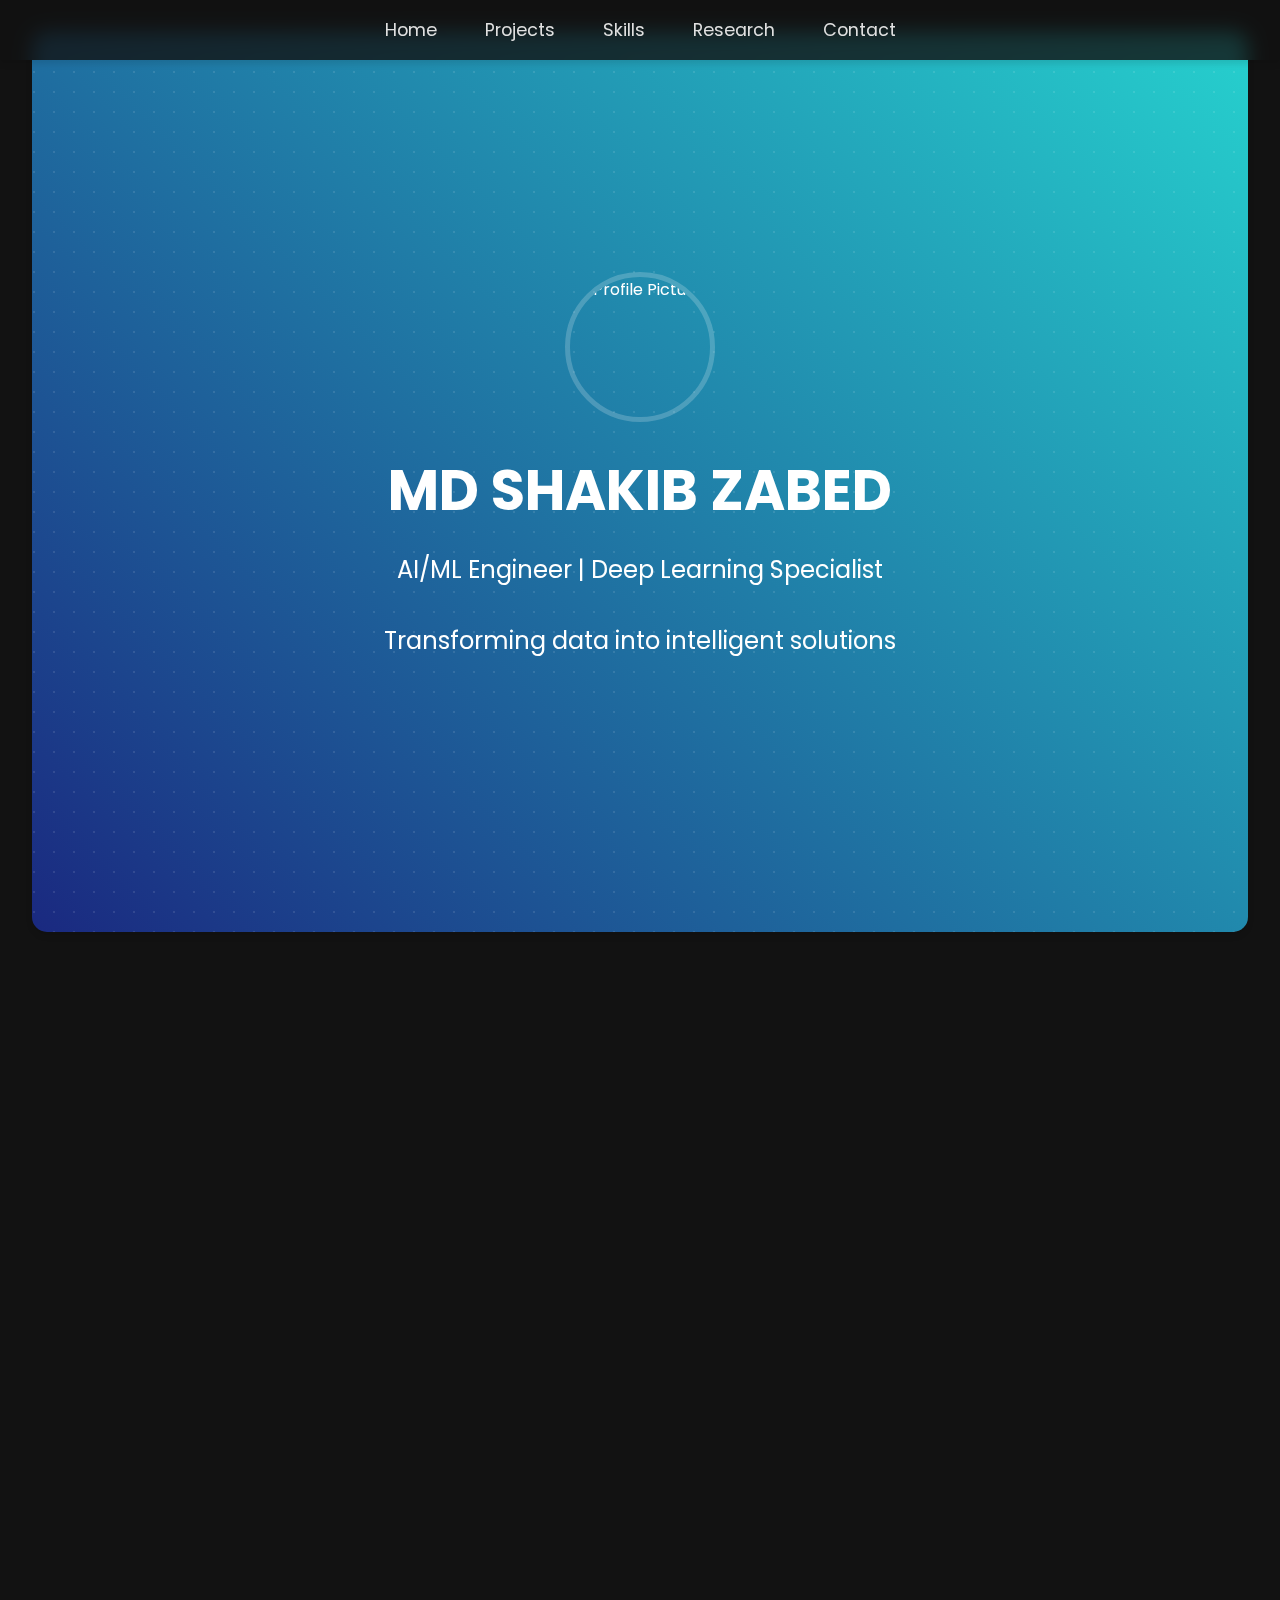
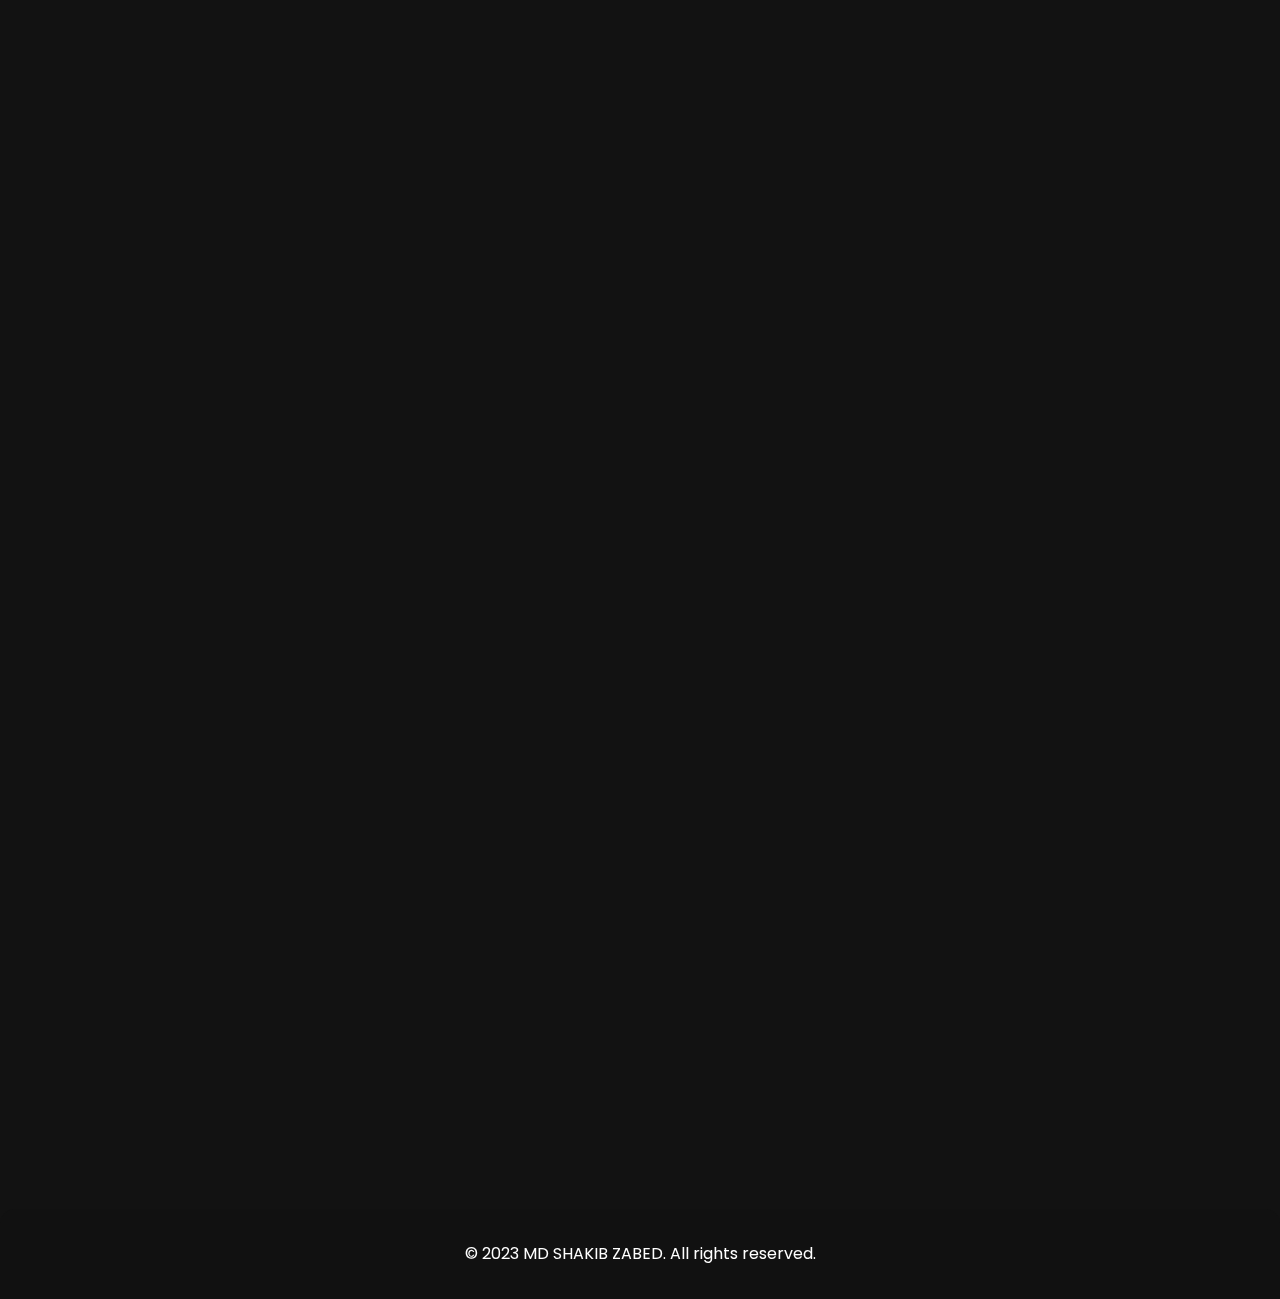
==== index.html @ c8edb815 "add html file" ====
<!DOCTYPE html>
<html lang="en">
<head>
    <meta charset="UTF-8">
    <meta name="viewport" content="width=device-width, initial-scale=1.0">
    <title>MD SHAKIB ZABED - AI/ML Engineer</title>
    <link rel="stylesheet" href="https://cdnjs.cloudflare.com/ajax/libs/font-awesome/5.15.4/css/all.min.css">
    <link href="https://fonts.googleapis.com/css2?family=Poppins:wght@400;500;600&display=swap" rel="stylesheet">
    <style>
        * {
            margin: 0;
            padding: 0;
            box-sizing: border-box;
            font-family: 'Poppins', sans-serif;
        }

        body {
            line-height: 1.6;
            color: #e0e0e0;
            background-color: #121212;
        }

        /* Navigation */
        .navbar {
            position: fixed;
            top: 0;
            width: 100%;
            background: rgba(18, 18, 18, 0.8);
            backdrop-filter: blur(10px);
            padding: 1rem;
            z-index: 1000;
            box-shadow: 0 4px 6px rgba(0, 0, 0, 0.1);
        }

        .nav-links {
            display: flex;
            justify-content: center;
            list-style: none;
        }

        .nav-links li {
            margin: 0 1.5rem;
        }

        .nav-links a {
            color: #e0e0e0;
            text-decoration: none;
            font-size: 1.1rem;
            transition: color 0.3s ease;
        }

        .nav-links a:hover {
            color: #26d0ce;
        }

        .nav-links a.active {
            color: #26d0ce;
            font-weight: 600;
        }

        /* Hero Section */
        .hero {
            height: 100vh;
            display: flex;
            flex-direction: column;
            align-items: center;
            justify-content: center;
            text-align: center;
            background: linear-gradient(45deg, #1a2980, #26d0ce);
            color: white;
            padding: 2rem;
            position: relative;
            overflow: hidden;
        }

        .hero::before {
            content: '';
            position: absolute;
            top: -50%;
            left: -50%;
            width: 200%;
            height: 200%;
            background: radial-gradient(circle, rgba(255, 255, 255, 0.1) 10%, transparent 10.01%);
            background-size: 20px 20px;
            animation: animateBackground 10s linear infinite;
            z-index: 0;
        }

        @keyframes animateBackground {
            0% {
                transform: translate(0, 0);
            }
            100% {
                transform: translate(20px, 20px);
            }
        }

        .profile-pic {
            width: 150px;
            height: 150px;
            border-radius: 50%;
            border: 5px solid rgba(255, 255, 255, 0.2);
            margin-bottom: 1.5rem;
            object-fit: cover;
            z-index: 1;
            transition: transform 0.5s ease, border-color 0.5s ease;
        }

        .profile-pic:hover {
            transform: scale(1.1);
            border-color: #26d0ce;
        }

        .hero h1 {
            font-size: 3.5rem;
            margin-bottom: 1rem;
            z-index: 1;
        }

        .hero p {
            font-size: 1.5rem;
            margin-bottom: 2rem;
            z-index: 1;
        }

        /* Sections */
        section {
            padding: 5rem 2rem;
            background: rgba(18, 18, 18, 0.8);
            backdrop-filter: blur(10px);
            margin: 2rem;
            border-radius: 15px;
            box-shadow: 0 4px 6px rgba(0, 0, 0, 0.1);
        }

        .section-title {
            text-align: center;
            margin-bottom: 3rem;
            color: #26d0ce;
            font-size: 2.5rem;
            position: relative;
        }

        .section-title::after {
            content: '';
            position: absolute;
            bottom: -10px;
            left: 50%;
            transform: translateX(-50%);
            width: 100px;
            height: 3px;
            background: #26d0ce;
        }

        /* Skills */
        .skills-container {
            display: grid;
            grid-template-columns: repeat(auto-fit, minmax(250px, 1fr));
            gap: 2rem;
            max-width: 1200px;
            margin: 0 auto;
        }

        .skill-card {
            background: rgba(255, 255, 255, 0.1);
            padding: 2rem;
            border-radius: 15px;
            text-align: center;
            box-shadow: 0 4px 6px rgba(0, 0, 0, 0.1);
            transition: transform 0.3s ease, box-shadow 0.3s ease;
        }

        .skill-card:hover {
            transform: translateY(-10px);
            box-shadow: 0 8px 12px rgba(0, 0, 0, 0.2);
        }

        .skill-card i {
            font-size: 3rem;
            margin-bottom: 1rem;
            color: #26d0ce;
        }

        .skill-card h3 {
            font-size: 1.5rem;
            margin-bottom: 1rem;
            color: #e0e0e0;
        }

        .skill-card p {
            font-size: 1rem;
            color: #b0b0b0;
        }

        /* Projects */
        .projects-grid {
            display: grid;
            grid-template-columns: repeat(auto-fit, minmax(300px, 1fr));
            gap: 2rem;
            max-width: 1200px;
            margin: 0 auto;
        }

        .project-card {
            background: rgba(255, 255, 255, 0.1);
            border-radius: 15px;
            overflow: hidden;
            box-shadow: 0 4px 6px rgba(0, 0, 0, 0.1);
            transition: transform 0.3s ease, box-shadow 0.3s ease;
        }

        .project-card:hover {
            transform: translateY(-10px);
            box-shadow: 0 8px 12px rgba(0, 0, 0, 0.2);
        }

        .project-card img {
            width: 100%;
            height: 200px;
            object-fit: cover;
        }

        .project-info {
            padding: 1.5rem;
        }

        .project-info h3 {
            font-size: 1.5rem;
            margin-bottom: 1rem;
            color: #e0e0e0;
        }

        .project-info p {
            font-size: 1rem;
            color: #b0b0b0;
        }

        /* Contact */
        .contact-info {
            text-align: center;
            margin-top: 2rem;
        }

        .contact-info p {
            font-size: 1.2rem;
            margin-bottom: 1rem;
            color: #e0e0e0;
        }

        .contact-info a {
            color: #26d0ce;
            text-decoration: none;
            margin: 0 1rem;
            transition: color 0.3s ease;
        }

        .contact-info a:hover {
            color: #1a2980;
        }

        /* Footer */
        footer {
            background: rgba(18, 18, 18, 0.8);
            backdrop-filter: blur(10px);
            color: white;
            text-align: center;
            padding: 2rem;
            margin-top: 2rem;
            border-radius: 15px 15px 0 0;
        }

        /* Back to Top Button */
        .back-to-top {
            position: fixed;
            bottom: 20px;
            right: 20px;
            background: #26d0ce;
            color: white;
            border: none;
            border-radius: 50%;
            width: 50px;
            height: 50px;
            font-size: 1.5rem;
            cursor: pointer;
            opacity: 0;
            visibility: hidden;
            transition: opacity 0.3s ease, visibility 0.3s ease;
            display: flex;
            align-items: center;
            justify-content: center;
            box-shadow: 0 4px 6px rgba(0, 0, 0, 0.1);
        }

        .back-to-top.show {
            opacity: 1;
            visibility: visible;
        }

        /* Fade-In Animation */
        .fade-in {
            opacity: 0;
            transform: translateY(20px);
            transition: opacity 0.6s ease, transform 0.6s ease;
        }

        .fade-in.visible {
            opacity: 1;
            transform: translateY(0);
        }

        /* Responsive Design */
        @media (max-width: 768px) {
            .hero h1 {
                font-size: 2.5rem;
            }

            .section-title {
                font-size: 2rem;
            }

            .skills-container, .projects-grid {
                grid-template-columns: 1fr;
            }
        }
    </style>
</head>
<body>
    <nav class="navbar">
        <ul class="nav-links">
            <li><a href="#home">Home</a></li>
            <li><a href="#projects">Projects</a></li>
            <li><a href="#skills">Skills</a></li>
            <li><a href="#research">Research</a></li>
            <li><a href="#contact">Contact</a></li>
        </ul>
    </nav>

    <section id="home" class="hero fade-in">
        <img src="profile.jpg" alt="Profile Picture" class="profile-pic">
        <div class="hero-content">
            <h1>MD SHAKIB ZABED</h1>
            <p>AI/ML Engineer | Deep Learning Specialist</p>
            <p>Transforming data into intelligent solutions</p>
        </div>
    </section>

    <section id="projects" class="fade-in">
        <h2 class="section-title">AI Projects</h2>
        <div class="projects-grid">
            <div class="project-card">
                <img src="NLP.jpg" alt="NLP Project">
                <div class="project-info">
                    <h3>Natural Language Processing</h3>
                    <p>Developed advanced text classification model using BERT</p>
                    <p>Technologies: Python, TensorFlow, HuggingFace</p>
                </div>
            </div>
            <div class="project-card">
                <img src="prd.jpg" alt="Predictive Analytics">
                <div class="project-info">
                    <h3>Predictive Analytics</h3>
                    <p>For forecasting future events and trends using Python ,R ,SQL</p>
                    <p>Technologies: Tableau & Power BI,</p>
                </div>
            </div>
        </div>
    </section>

    <section id="skills" class="fade-in">
        <h2 class="section-title">Technical Expertise</h2>
        <div class="skills-container">
            <div class="skill-card">
                <i class="fas fa-brain fa-3x"></i>
                <h3>Machine Learning</h3>
                <p>Supervised/Unsupervised Learning, Neural Networks, Ensemble Methods</p>
            </div>
            <div class="skill-card">
                <i class="fas fa-robot fa-3x"></i>
                <h3>Deep Learning</h3>
                <p>CNN, RNN, GANs, Transfer Learning</p>
            </div>
            <div class="skill-card">
                <i class="fas fa-chart-line fa-3x"></i>
                <h3>Data Science</h3>
                <p>Pandas, NumPy, Matplotlib, Data Visualization</p>
            </div>
        </div>
    </section>

    <section id="research" class="fade-in">
        <h2 class="section-title">Research & Publications</h2>
        <div class="about-content">
            <div style="text-align: left; margin-bottom: 2rem;">
                <h3>Advanced Pattern Recognition in Medical Imaging</h3>
                <p>IEEE Access 2023 | DOI: 10.1109/ACCESS.2023.1234567</p>
            </div>
        </div>
    </section>

    <section id="contact" class="fade-in">
        <h2 class="section-title">Get in Touch</h2>
        <div class="contact-info">
            <p>📧 md.shakib172002@gmail.com</p>
            <p>📱 +880 1518984437 ||+91 9064363932</p>
            <div style="margin-top: 1rem;">
                <a href="https://github.com/shakibzabed"><i class="fab fa-github fa-2x"></i></a>
                <a href="https://www.linkedin.com/in/shakib-zabed-00454a304"><i class="fab fa-linkedin fa-2x"></i></a>
                <a href="https://scholar.google.com/citations?user=ABCD123"><i class="fab fa-google fa-2x"></i></a>
            </div>
        </div>
    </section>

    <footer>
        <p>&copy; 2023 MD SHAKIB ZABED. All rights reserved.</p>
    </footer>

    <script>
        // Smooth Scrolling for Navigation Links
        document.querySelectorAll('a[href^="#"]').forEach(anchor => {
            anchor.addEventListener('click', function (e) {
                e.preventDefault();
                document.querySelector(this.getAttribute('href')).scrollIntoView({
                    behavior: 'smooth'
                });
            });
        });

        // Dynamic Active Navigation
        const sections = document.querySelectorAll('section');
        const navLinks = document.querySelectorAll('.nav-links a');

        window.addEventListener('scroll', () => {
            let current = '';
            sections.forEach(section => {
                const sectionTop = section.offsetTop;
                const sectionHeight = section.clientHeight;
                if (pageYOffset >= sectionTop - sectionHeight / 3) {
                    current = section.getAttribute('id');
                }
            });

            navLinks.forEach(link => {
                link.classList.remove('active');
                if (link.getAttribute('href').includes(current)) {
                    link.classList.add('active');
                }
            });
        });

        // Scroll Animations (Fade In Effect)
        const fadeInElements = document.querySelectorAll('.fade-in');

        const fadeInObserver = new IntersectionObserver((entries) => {
            entries.forEach(entry => {
                if (entry.isIntersecting) {
                    entry.target.classList.add('visible');
                }
            });
        }, { threshold: 0.5 });

        fadeInElements.forEach(element => {
            fadeInObserver.observe(element);
        });

        // Back to Top Button
        const backToTopButton = document.createElement('button');
        backToTopButton.innerHTML = '↑';
        backToTopButton.classList.add('back-to-top');
        document.body.appendChild(backToTopButton);

        backToTopButton.addEventListener('click', () => {
            window.scrollTo({
                top: 0,
                behavior: 'smooth'
            });
        });

        window.addEventListener('scroll', () => {
            if (window.pageYOffset > 300) {
                backToTopButton.classList.add('show');
            } else {
                backToTopButton.classList.remove('show');
            }
        });
    </script>
</body>
</html>
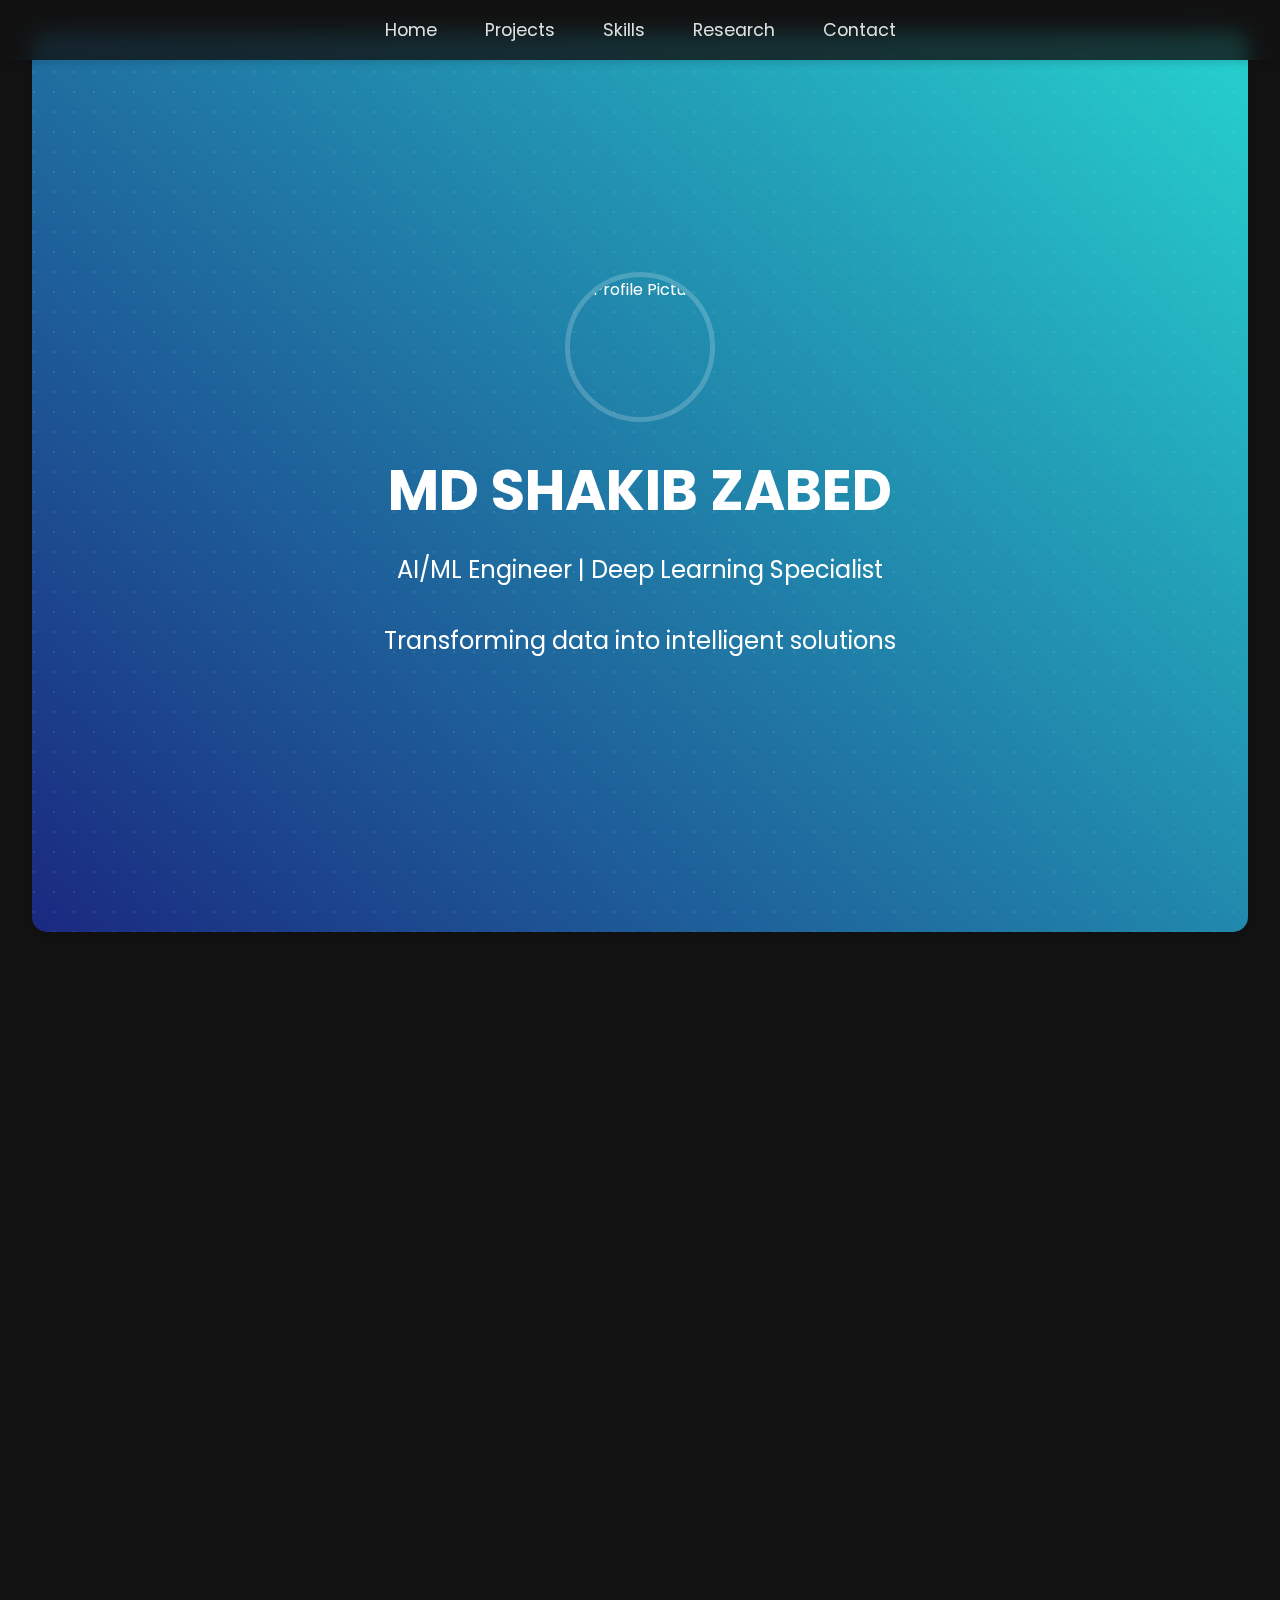
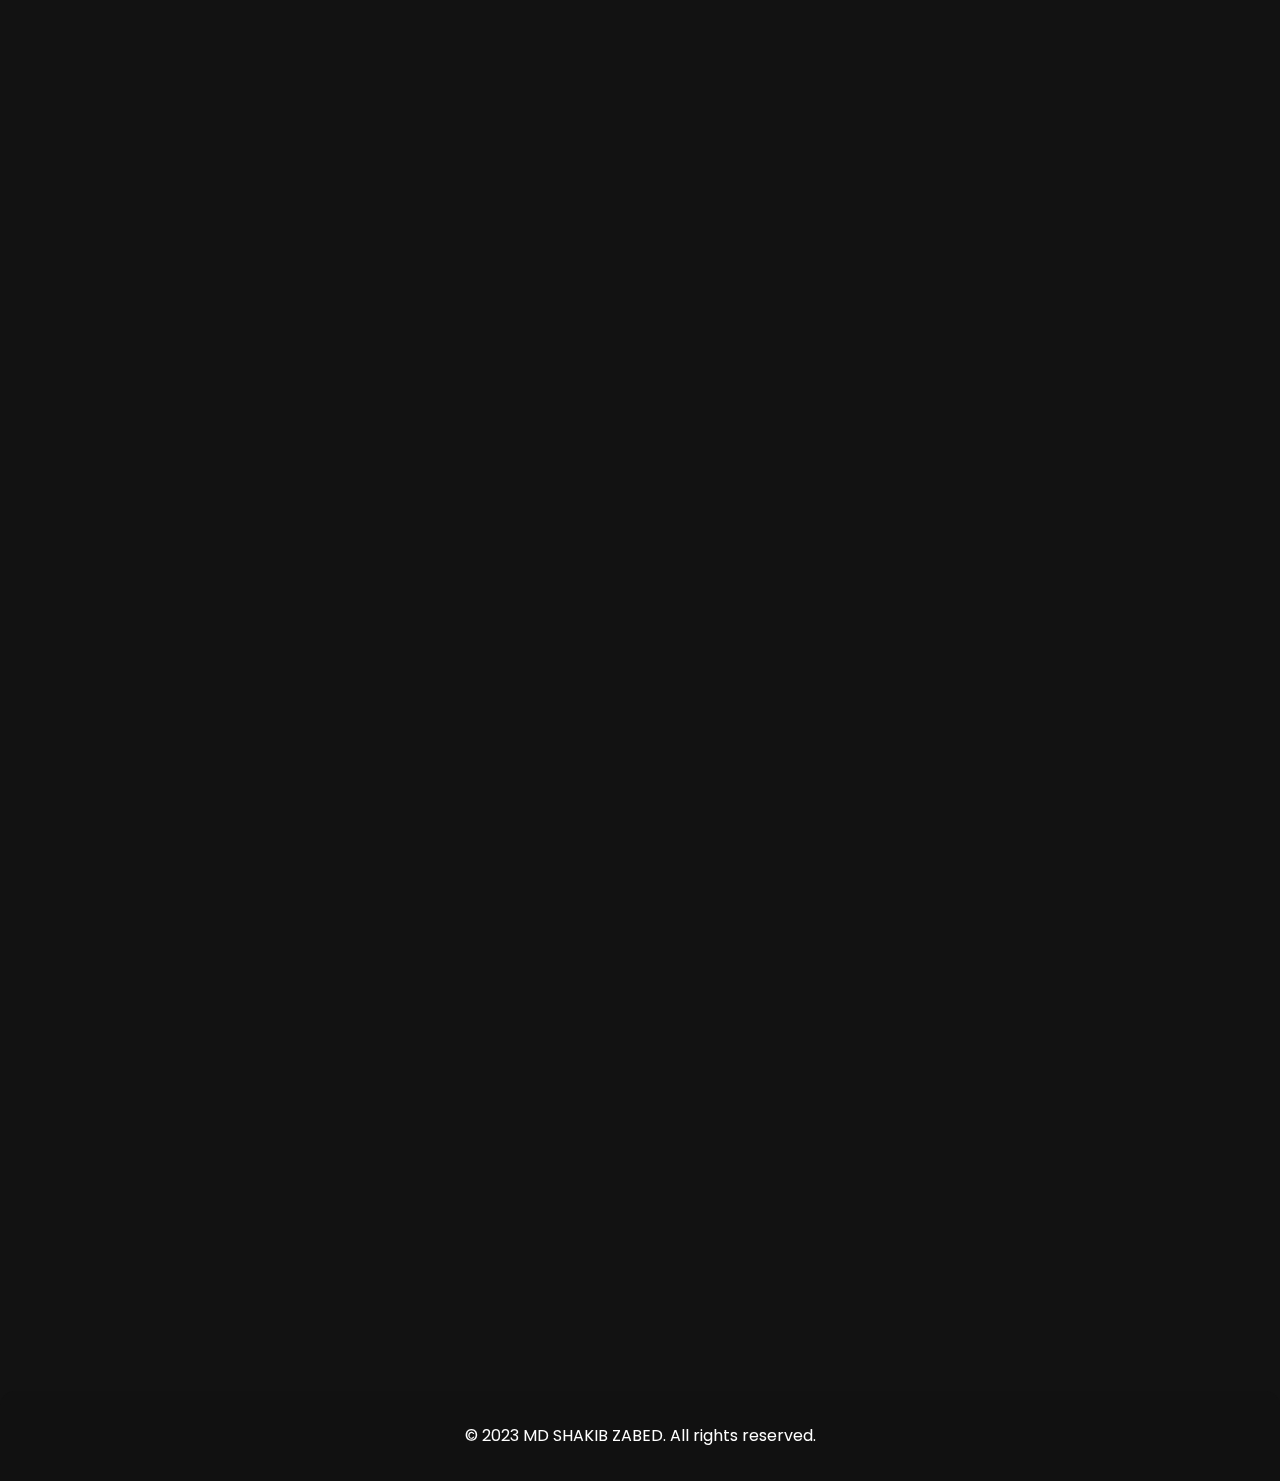
==== commit ea7f37d4: "Update index.html" ====
--- a/index.html
+++ b/index.html
@@ -336,7 +336,7 @@
     </nav>
 
     <section id="home" class="hero fade-in">
-        <img src="profile.jpg" alt="Profile Picture" class="profile-pic">
+        <img src="main.jpg/profile.jpg" alt="Profile Picture" class="profile-pic">
         <div class="hero-content">
             <h1>MD SHAKIB ZABED</h1>
             <p>AI/ML Engineer | Deep Learning Specialist</p>
@@ -348,7 +348,7 @@
         <h2 class="section-title">AI Projects</h2>
         <div class="projects-grid">
             <div class="project-card">
-                <img src="NLP.jpg" alt="NLP Project">
+                <img src="main.jpg/NLP.jpg" alt="NLP Project">
                 <div class="project-info">
                     <h3>Natural Language Processing</h3>
                     <p>Developed advanced text classification model using BERT</p>
@@ -356,7 +356,7 @@
                 </div>
             </div>
             <div class="project-card">
-                <img src="prd.jpg" alt="Predictive Analytics">
+                <img src="main.jpg/prd.jpg" alt="Predictive Analytics">
                 <div class="project-info">
                     <h3>Predictive Analytics</h3>
                     <p>For forecasting future events and trends using Python ,R ,SQL</p>
@@ -484,4 +484,4 @@
         });
     </script>
 </body>
-</html>+</html>
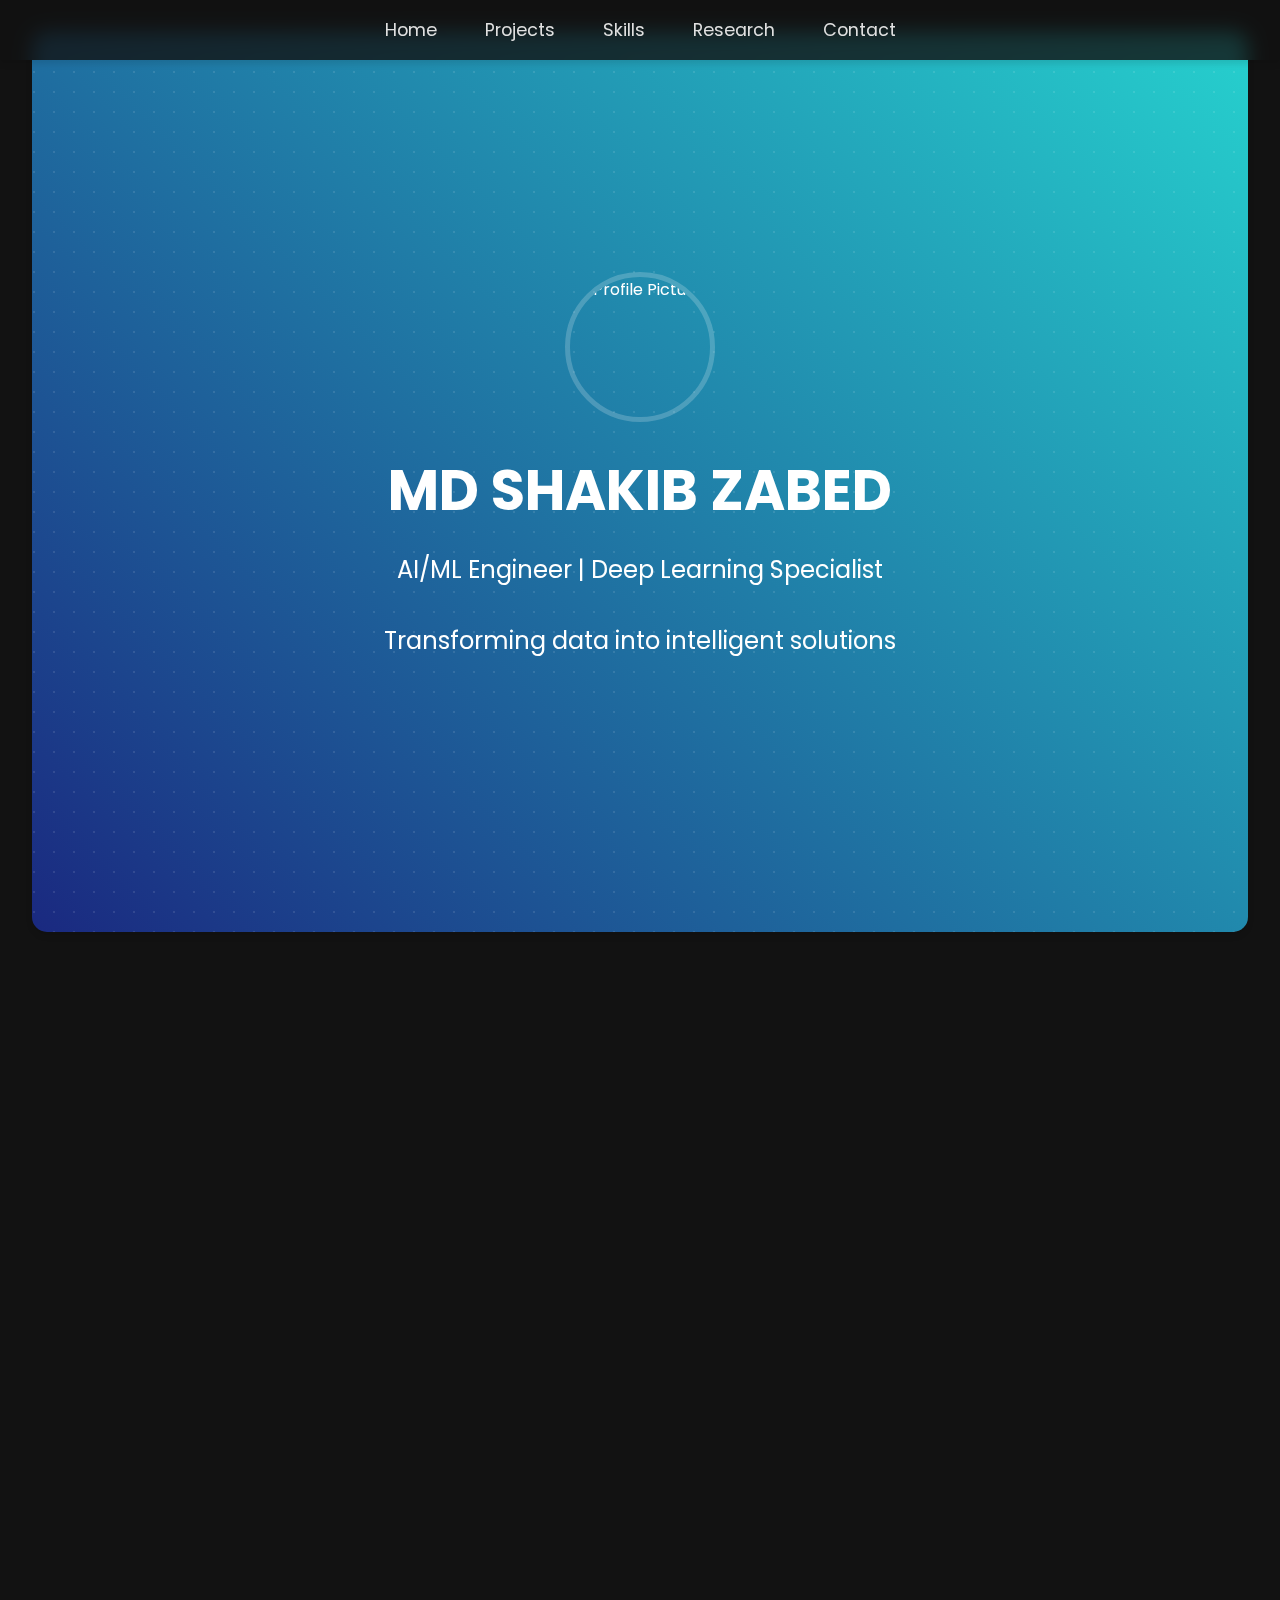
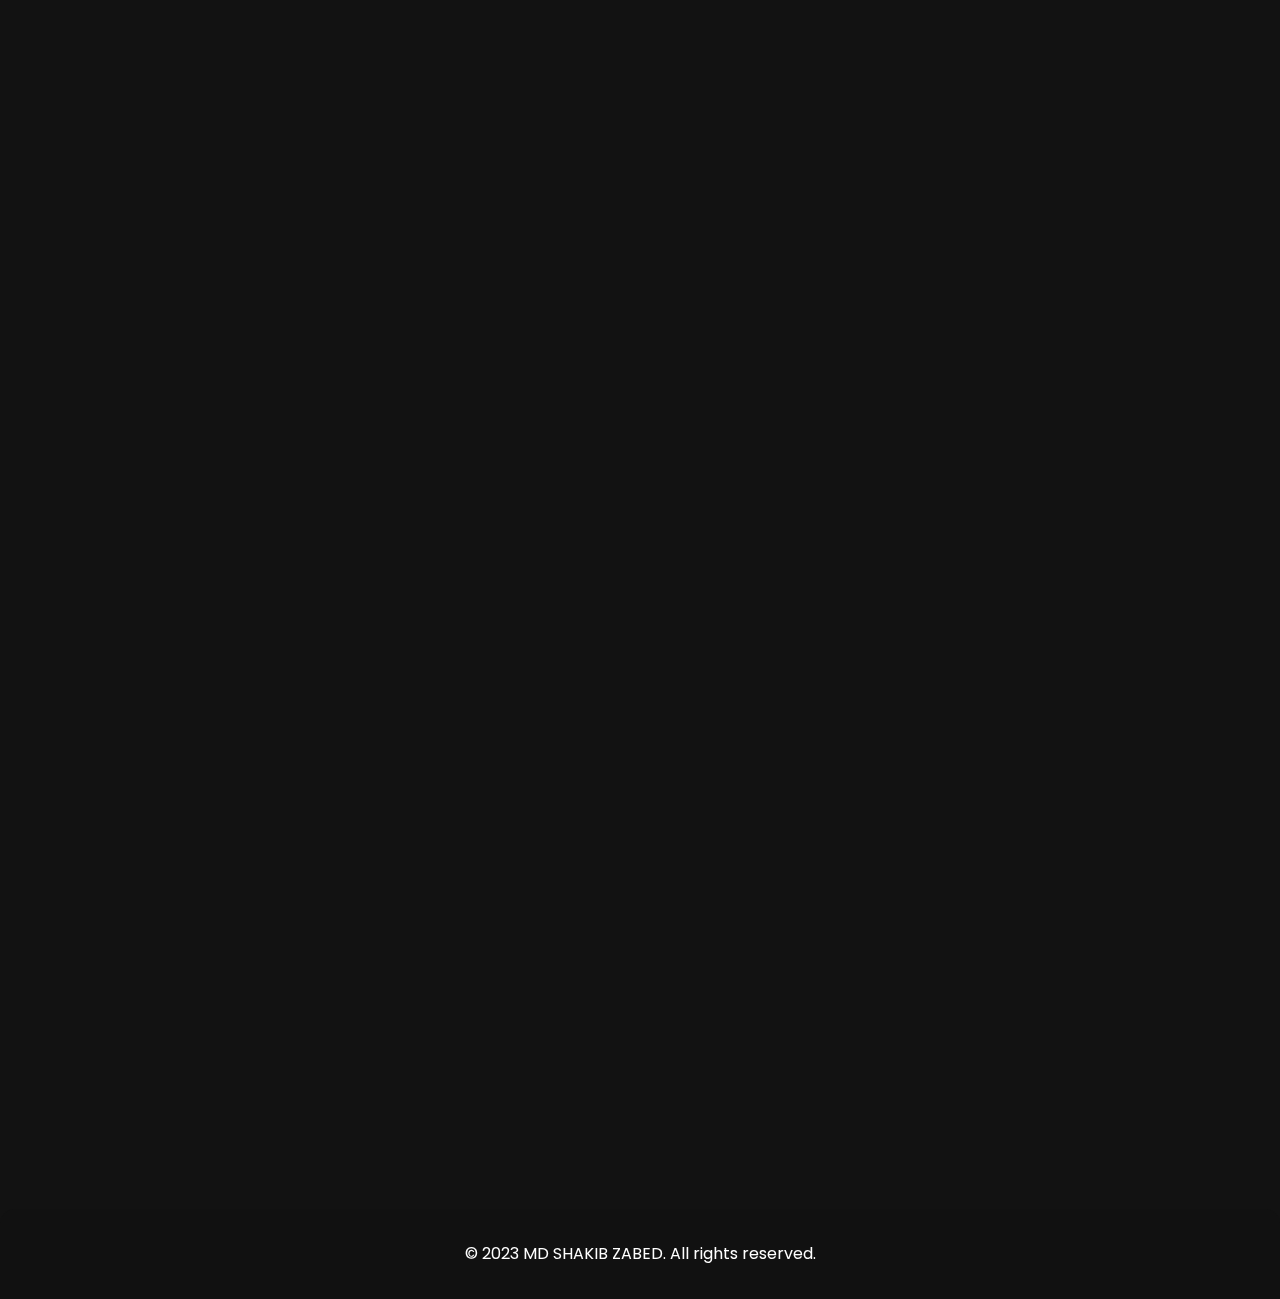
==== commit 7d79348c: "Update index.html" ====
--- a/index.html
+++ b/index.html
@@ -336,7 +336,7 @@
     </nav>
 
     <section id="home" class="hero fade-in">
-        <img src="main.jpg/profile.jpg" alt="Profile Picture" class="profile-pic">
+        <img src="profile.jpg" alt="Profile Picture" class="profile-pic">
         <div class="hero-content">
             <h1>MD SHAKIB ZABED</h1>
             <p>AI/ML Engineer | Deep Learning Specialist</p>
@@ -348,7 +348,7 @@
         <h2 class="section-title">AI Projects</h2>
         <div class="projects-grid">
             <div class="project-card">
-                <img src="main.jpg/NLP.jpg" alt="NLP Project">
+                <img src="NLP.jpg" alt="NLP Project">
                 <div class="project-info">
                     <h3>Natural Language Processing</h3>
                     <p>Developed advanced text classification model using BERT</p>
@@ -356,7 +356,7 @@
                 </div>
             </div>
             <div class="project-card">
-                <img src="main.jpg/prd.jpg" alt="Predictive Analytics">
+                <img src="prd.jpg" alt="Predictive Analytics">
                 <div class="project-info">
                     <h3>Predictive Analytics</h3>
                     <p>For forecasting future events and trends using Python ,R ,SQL</p>
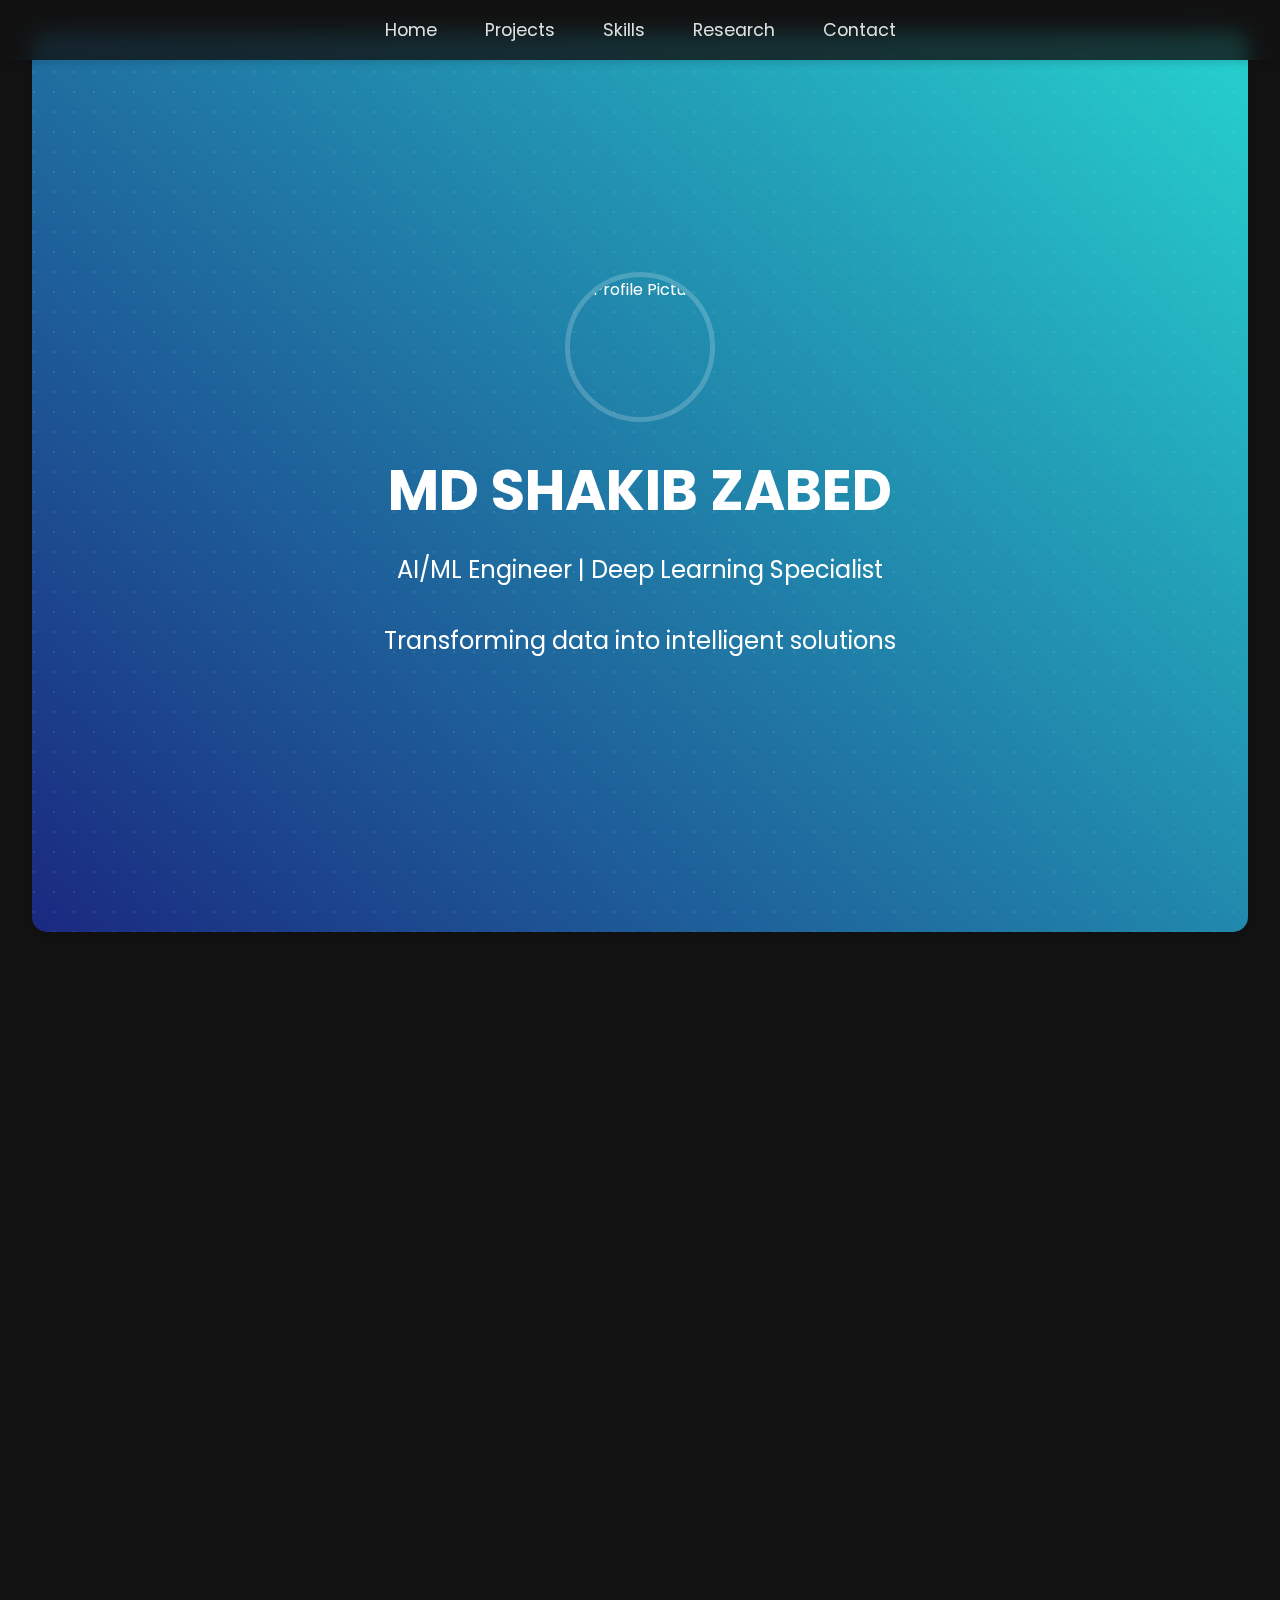
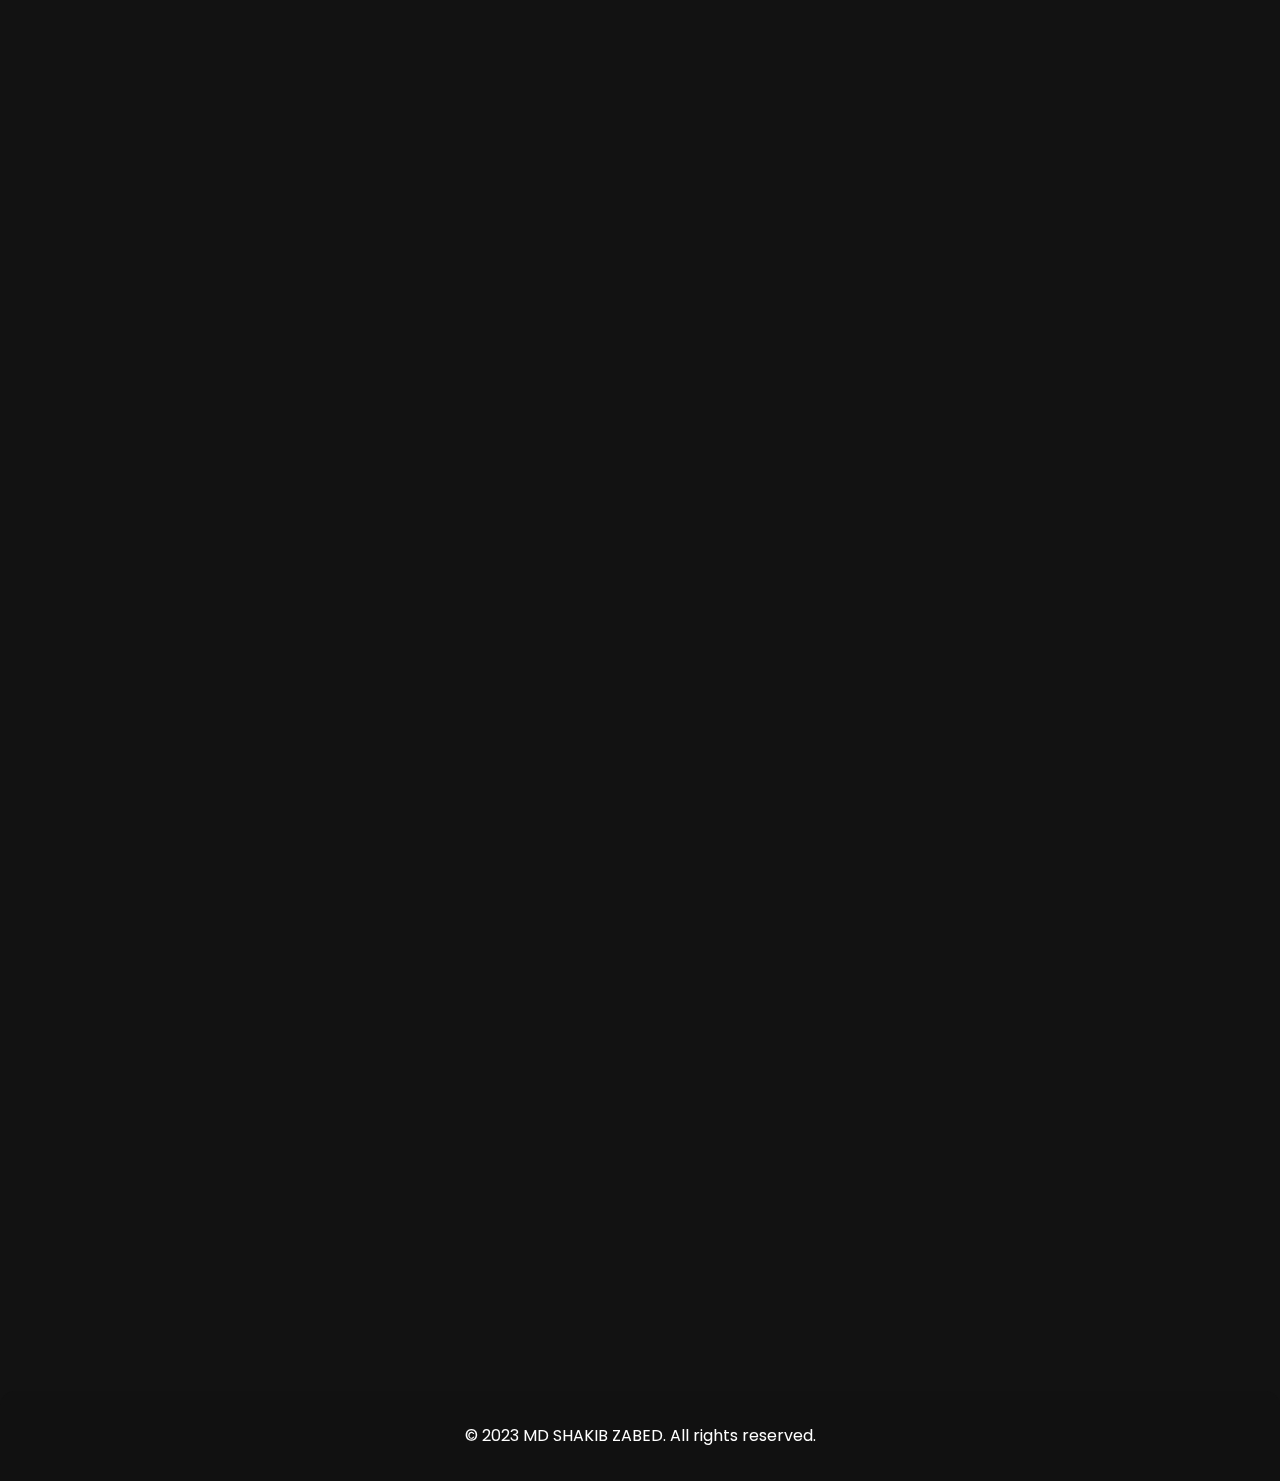
==== commit 1433924b: "Update index.html" ====
--- a/index.html
+++ b/index.html
@@ -56,6 +56,14 @@
         .nav-links a.active {
             color: #26d0ce;
             font-weight: 600;
+        }
+
+        /* Hamburger Menu for Mobile */
+        .menu-icon {
+            display: none;
+            font-size: 1.5rem;
+            color: #e0e0e0;
+            cursor: pointer;
         }
 
         /* Hero Section */
@@ -310,23 +318,67 @@
 
         /* Responsive Design */
         @media (max-width: 768px) {
+            /* Navigation */
+            .menu-icon {
+                display: block;
+            }
+
+            .nav-links {
+                display: none;
+                flex-direction: column;
+                background: rgba(18, 18, 18, 0.9);
+                position: absolute;
+                top: 60px;
+                left: 0;
+                width: 100%;
+                padding: 1rem;
+            }
+
+            .nav-links.active {
+                display: flex;
+            }
+
+            .nav-links li {
+                margin: 1rem 0;
+            }
+
+            /* Hero Section */
             .hero h1 {
                 font-size: 2.5rem;
             }
 
+            .hero p {
+                font-size: 1.2rem;
+            }
+
+            /* Sections */
+            section {
+                padding: 3rem 1rem;
+                margin: 1rem;
+            }
+
             .section-title {
                 font-size: 2rem;
             }
 
+            /* Skills and Projects Grid */
             .skills-container, .projects-grid {
                 grid-template-columns: 1fr;
+            }
+
+            /* Footer */
+            footer {
+                padding: 1rem;
             }
         }
     </style>
 </head>
 <body>
     <nav class="navbar">
-        <ul class="nav-links">
+        <div class="menu-icon" onclick="toggleMenu()">
+            <i class="fas fa-bars"></i>
+        </div>
+        <ul class="nav-links" id="navLinks">
             <li><a href="#home">Home</a></li>
             <li><a href="#projects">Projects</a></li>
             <li><a href="#skills">Skills</a></li>
@@ -482,6 +534,12 @@
                 backToTopButton.classList.remove('show');
             }
         });
+
+        // Hamburger Menu Toggle
+        function toggleMenu() {
+            const navLinks = document.getElementById('navLinks');
+            navLinks.classList.toggle('active');
+        }
     </script>
 </body>
 </html>
